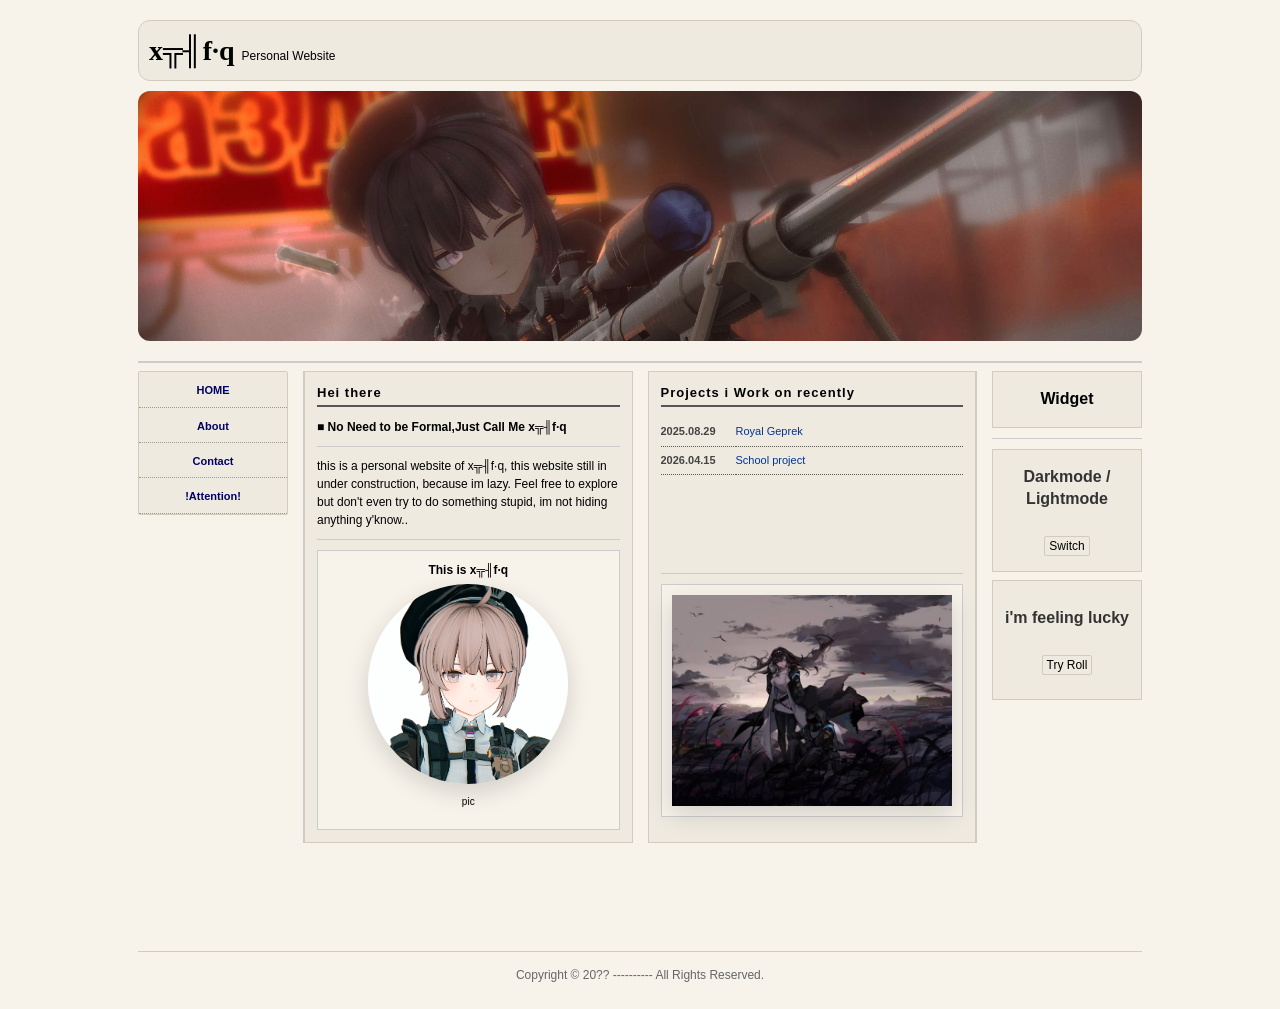
==== index.html @ 41c8975a "ver 0.0.531" ====
<!DOCTYPE html>
<html lang="en">
<head>
    <meta charset="UTF-8">
    <meta name="viewport" content="width=device-width, initial-scale=1.0">
    <title>х╦╢f·q Personal Website</title>
    <link rel="icon" type="image/jpg" href="img/slide2.png" alt="favicon">
    <link rel="stylesheet" href="style.css">
    <script src="script.js" defer></script>
</head>
<body>

    <div class="container">
        <div class="logo-text">
            <h5>х╦╢f·q <span style="font-size:12px; font-family:sans-serif; font-weight:normal;">Personal Website</span></h5>
        </div>

        <header>
            <div class="header-banner"><img src="img/m200.jpg" alt="Banner"></div>
        </header>
        
        <hr style="border:0; border-top:1px solid #ccc; border-bottom:1px solid #ccc;">

        <div class="main-layout">
            <nav class="nav-left is-collapsed">
                <button class="panel-toggle" type="button" aria-expanded="false" aria-controls="site-navigation">
                    <span class="burger-icon" aria-hidden="true">☰</span>
                    <span>MENU</span>
                </button>
                <ul id="site-navigation">
                    <li><a href="#" class="nav-page active" data-page="pg1">HOME</a></li>
                    <li><a href="#" class="nav-page" data-page="pg2">About</a></li>
                    <li><a href="#" class="nav-page" data-page="pg5">Contact</a></li>  
                    <li><a href="#" class="nav-page" data-page="pg6">!Attention!</a></li>  
                </ul>
            </nav>

            <aside class="sidebar-right is-collapsed">
                <button class="panel-toggle" type="button" aria-expanded="false" aria-controls="site-widgets">
                    <span class="burger-icon" aria-hidden="true">☰</span>
                    <span>Widget</span>
                </button>
                <div id="site-widgets" class="widget-content">
                    <div class="widget-txt">
                        <p style="font-weight: bold; font-size: medium;">Widget</p>
                    </div>

                    <hr style="border:0; border-top:1px solid #ccc; margin:10px 0;">

                    <div class="widget-box"><p style="font-weight:bold; font-size: medium">Darkmode / Lightmode</p>
                        <div class="toggle">
                            <button id="dm-tgl">Switch</button>
                        </div>
                    </div>
                    <div class="widget-box"><p style="font-weight: bold; font-size: medium;">i'm feeling lucky</p>
                        <div class="toggle">
                            <button id="popups">Try Roll</button>
                        </div>
                    </div>
                </div>
            </aside>

            <audio id="fronttheme" preload="auto" autoplay loop>
                <source src="audio/Beyond the Stars.mp3" type="audio/mpeg">
            </audio>

            <div id="pg1" class="content-center active-page" style="border-left: 1px solid #ccc; border-right: 1px solid #ccc;">
                

                <div class="column">
                    <h2>Hei there</h2>
                    <div class="topics-content">
                        <p>
                            <strong>■ No Need to be Formal,Just Call Me х╦╢f·q</strong><br>

                            <hr style="border:0; border-top:1px solid #ccc; margin:10px 0;">
                            
                            this is a personal website of х╦╢f·q, this website still in under construction, because im lazy. Feel free to explore but don't even try to do something stupid, im not hiding anything y'know..
                        </p>
                        
                        <hr style="border:0; border-top:1px solid #ccc; margin:10px 0;">
                        <div class="box">
                            <p style="font-weight:bold; margin-bottom:5px;">This is х╦╢f·q</p>
                            <div class="profile-pic">
                                <img src="img/slide3.png" alt="Profile Picture">
                            </div>
                            <p class="txt" style="font-size:10px; color:#000000; margin:10px auto;">pic</p>
                        </div>
                        
                    </div>
                </div>

                <div class="column">
                    <h2>Projects i Work on recently</h2>
                    <div class="project-table">
                        <table>
                            <tr>
                                <td class="date">2025.08.29</td>
                                <td>
                                    <a href="https://github.com/kofilake/royal-geprek">Royal Geprek</a>
                                </td>
                            </tr>
                            <tr>
                                <td class="date">2026.04.15</td>
                                <td>
                                    <a href="https://github.com/FladSixone/blog-sejarah">School project</a>
                                </td>
                            </tr>

                        </table>
                    </div>

                    <hr style="border:0; border-top:1px solid #ccc; margin:10px 0;">
                    
                    <div class="box">
                        <div class="slider-container2">
                                <div class="slider2">
                                    <img src="img/Arknights.jpg" alt="pic 1">
                                    <img src="img/miku.jpeg" alt="pic 2">
                                    <img src="img/zeta.jpeg" alt="pic 3">
                                    <a href="backdoor.html"> 
                                        <img src="img/alice.jpg" alt="pic 4">
                                        <!-- target="_blank" = new tab -->
                                    </a>                         
                                    <!-- duplicate img no 1 -->
                                    <img src="img/Arknights.jpg" alt="pic 1 Dup">
                                </div>
                            </div>
                    </div>
                </div>

            </div>

            <div id="pg2" class="content-center">
                <div class="column">
                    <h2>About</h2>
                    <p>About content goes here.</p>
                </div> 
            </div>
<!--
            <div id="pg3" class="content-center">
                <div class="column">
                    <h2>Live</h2>
                    <p>Live information goes here.</p>
                </div>
            </div>

            <div id="pg4" class="content-center">
                <div class="column">
                    <h2>Goods</h2>
                    <p>Goods information goes here.</p>
                </div>
            </div>
-->
            <div id="pg5" class="content-center">
                <div class="column">
                    <h2>Contact</h2>
                    <p>Contact me through : <br>
                        <ol style="list-style: disc;">
                            <li>Gmail : <a href="mailto:hyueriwaslost@gmail.com" style="text-decoration: none;">message me here</a> </li>
                            <li>Instagram : <a href="https://instagram.com" target="_blank">Kunjungi Instagram Kami</a>
</li>
                        </ol>
                    </p>
                </div>
            </div>

            <div id="pg6" class="content-center">
                <div class="column">
                    <h2>Attention</h2>
                    <p>This Website is under heavy construction because im very lazy and don't have any idea that cross in my mind most of the moment.</p>
                </div>
            </div>

        </div>

        <footer>
            Copyright © 20?? ---------- All Rights Reserved.
        </footer>
    </div>

</body>
</html>
---- style.css ----
*,
*::before,
*::after {
    box-sizing: border-box;
}

body {
    font-family: 'MS PGothic', 'Hiragino Kaku Gothic ProN', Arial, sans-serif;
    background-color: #f7f3eb; /* Warna krem khas website lama */
    color: #000;
    margin: 0;
    padding: 0;
    line-height: 1.4;
    overflow-x: hidden;
    transition: 0.3s;
}

/*darkmode*/
body.dark-mode {
    background-color: #0e121a;
}

body.dark-mode .column {
    background-color: #e0e4ee;
}

body.dark-mode .nav-left {
    background-color: #e0e4ee;
}

body.dark-mode .widget-box {
    background-color: #e0e4ee;
}

body.dark-mode .logo-text {
    background-color: #e0e4ee;
}

body.dark-mode .widget-txt{
    background-color: #e0e4ee;
}

/* Container Utama */
.container {
    width: 1024px;
    margin: 0 auto;
    background-color: transparent;
    padding: 10px;
}

/* Header */
header {
    margin-bottom: 20px;
    margin-top: 10px;
}

.logo-text {
    font-size: 28px;
    font-family: 'Times New Roman', Times, serif;
    margin: 10px 0 5px 0;
    text-align: left;
    background-color: #eeeae0;
    border: 1px solid #d3cbbd;
    border-radius: 12px;
}

.logo-text h5 {
    margin: 0;
    font-size: 28px;
    font-family: 'Times New Roman', Times, serif;
    text-align: left;
    padding: 10px;
}

.header-banner {
    width: 100%;
    height: 250px;
    display: flex;
    justify-content: center;
    color: #666;
}

.header-banner img {
    width: 100%;
    height: 100%;
    object-fit: cover;
    object-position: top;
    display:flex;
    border-radius: 12px;
}


/* Layout Utama */
.main-layout {
    display: flex;
    width: 100%;
    gap: 15px;
    min-height: 60vh;
    align-items: flex-start;
}


/* Navigasi Kiri */
.nav-left {
    width: 150px;
    background-color: #eeeae0;
    border: 1px solid #d3cbbd;
    border-radius: 2px;
    position: sticky;
    top: 24px;
    align-self: flex-start;
    transition: transform 0.25s ease;
    order: 0;
}

.panel-toggle {
    display: none;
}

.nav-left ul {
    list-style: none;
    padding: 0;
    margin: 0;
    gap: 10px;
}

.nav-left li {
    border-bottom: 1px dotted #999;
    padding: 6px 0;
    position: relative;
    text-align: center;
}

.nav-left a {
    text-decoration: none;
    color: #000066;
    font-weight: bold;
    font-size: 11px;
}

.nav-left a:hover {
    text-decoration: none;
}

/* Konten Tengah (News & Topics) */
.content-center {
    flex: 1;
    min-width: 0;
    display: none;
    gap: 15px;
    order: 1;
}

.content-center.active-page {
    display: flex;
    opacity: 1;
}

.column {
    flex: 1;
    min-width: 0;
    background-color: #eeeae0;
    padding: 12px;
    border: 1px solid #d3cbbd;
}

.column h2,
.column p,
.column a,
.column td {
    overflow-wrap: anywhere;
}

.column h2 {
    margin-top: 0;
    font-size: 13px;
    font-weight: bold;
    border-bottom: 2px solid #555;
    padding-bottom: 3px;
    letter-spacing: 1px;
}



/* Tabel/List Berita */
.project-table {
    width: 100%;
    height: fit-content;
    min-height: 145px;
    max-height: 145px;
    overflow-y: auto;
    overflow-x: hidden;
    scrollbar-width: none;
    -ms-overflow-style: none;
}

.project-table::-webkit-scrollbar {
    display: none;
}

.project-table table {
    width: 100%;
    table-layout: fixed;
    border-collapse: collapse;
}

.project-table td {
    padding: 6px 0;
    border-bottom: 1px dotted #555;
    vertical-align: top;
    font-size: 11px;
}

.project-table a {
    text-decoration: none;
    color: #003399;
}

.project-table a:hover {
    text-decoration: none;
}

.date {
    width: 75px;
    font-weight: bold;
    color: #444;
}

/*
.slider-container {
    width: 75%;
    max-width: 100%;
    overflow: hidden; 
    border-radius: 350px;
    box-shadow: 0 8px 24px rgba(0,0,0,0.15);
    align-items: center;
    margin: 15px auto 0px auto;
}

.slider {
    display: flex;
    width: 500%;
    animation: slideLoop 25s infinite ease-in-out; 
}

.slider img {
    width: 20%; 
    height: auto;
    object-fit: cover;
}
*/

.slider-container2 {
    width: 100%;
    max-width: 100%;
    overflow: hidden; 
    box-shadow: 0 8px 24px rgba(0,0,0,0.15);
    align-items: center;
    margin: auto;
}

.slider2 {
    display: flex;
    width: 500%;
    animation: slideLoop 25s infinite ease-in-out; 
}

.slider2 > img,
.slider2 > a {
    flex: 0 0 20%;
    flex-shrink: 0;
    width: 20%;
    min-width: 0;
    overflow: hidden;
}

.slider2 img {
    width: 100%;
    max-width: 100%;
    height: auto;
    object-fit: cover;
    display: block;
}

.slider2 > img {
    width: 20%;
}

@keyframes slideLoop {
    0%, 20% { transform: translateX(0); }
    
    25%, 45% { transform: translateX(-20%); }
    
    50%, 70% { transform: translateX(-40%); }
    
    75%, 95% { transform: translateX(-60%); }
    
    100% { transform: translateX(-80%); }
}


/* Bagian Topics */
.topics-content {
    font-size: 12px;
    line-height: 1.5;
    color: #000;
    opacity: 1;
    min-width: 0;
    max-width: 100%;
    overflow-wrap: anywhere;
    word-break: break-word;
}

.topics-content p {
    margin: 0 0 10px 0;
    max-width: 100%;
    overflow-wrap: anywhere;
    word-break: break-word;
}

.box {
    border: 1px solid #ccc;
    padding: 10px;
    background-color: #f7f3eb;
    text-align: center;
    margin-top: 10px;
}

.box-img img {
    max-width: 100%;
    height: auto;
    display: flex;
    margin: 0 auto 10px auto;
}

.profile-pic {
    width: 200px;
    height: 200px;
    margin: 0 auto;
    overflow: hidden;
    border-radius: 50%;
    box-shadow: 0 8px 24px rgba(0,0,0,0.15);
}

.profile-pic img {
    width: 100%;
    height: 100%;
    object-fit: cover;
    display: block;
}

.box p.txt{
    pointer-events: none;
}

/* Sidebar Kanan */
.sidebar-right {
    width: 150px;
    position: sticky;
    top: 15px;
    align-self: flex-start;
    transition: transform 0.25s ease;
    order: 3;
}

.nav-left.scrolling-down,
.sidebar-right.scrolling-down {
    transform: translateY(-4px);
}

.nav-left.scrolling-up,
.sidebar-right.scrolling-up {
    transform: translateY(0);
}

.widget-content {
    display: block;
}

.widget-txt{
    width: auto;
    min-height: 35px;
    background-color: #eeeae0;
    display: flex;
    border: 1px solid #d3cbbd;
    flex-direction: column;
    align-items: center;
    gap: 10px;
}

.widget-box {
    width: 100%;
    min-height: 120px;
    background-color: #eeeae0;
    border: 1px solid #d3cbbd;
    margin-bottom: 8px;
    display: flex;
    flex-direction: column;
    align-items: center;
    justify-content: center;
    text-align: center;
    font-size: 11px;
    color: #333;
    gap: 10px
}

.toggle{
    margin-bottom: 15px;
}

.toggle button {
    padding: 2px 4px;
    background-color: #eeeae0;
    border: 1px solid #d3cbbd;
    border-radius: 2px;
    cursor: pointer;
    font-size: 12px;
}
.toggle button:hover {
    background-color: #d3cbbd;
    color: #000000;
    
}

.tip-toast {
    position: fixed;
    right: 24px;
    bottom: 24px;
    max-width: min(280px, calc(100vw - 32px));
    padding: 10px 14px;
    border-radius: 8px;
    border: 1px solid rgba(255, 255, 255, 0.2);
    background: rgba(0, 0, 0, 0.8);
    color: #fff;
    font-size: 12px;
    line-height: 1.5;
    box-shadow: 0 12px 28px rgba(0, 0, 0, 0.22);
    opacity: 0;
    transform: translateY(12px);
    transition: opacity 0.25s ease, transform 0.25s ease;
    pointer-events: none;
    z-index: 9999;
}

.tip-toast.show {
    opacity: 1;
    transform: translateY(0);
}

/* Footer */
footer {
    clear: both;
    text-align: center;
    padding: 15px 0;
    margin-top: 40px;
    border-top: 1px solid #ccc;
    font-size: 12px;
    color: #666;
}

@media (max-width: 700px) {
    .container {
        width: 100%;
        padding: 8px;
    }

    .logo-text {
        margin-top: 0;
    }

    .logo-text h5 {
        font-size: 22px;
    }

    header {
        margin-bottom: 12px;
    }

    .header-banner {
        height: 150px;
    }

    .main-layout {
        display: grid;
        grid-template-columns: minmax(0, 1fr) minmax(0, 1fr);
        gap: 10px;
        min-height: 0;
    }

    .nav-left,
    .sidebar-right {
        width: 100%;
        position: sticky;
        top: 30px;
        z-index: 5;
        margin-bottom: 10px;
    }

    .nav-left {
        order: 0;
    }

    .sidebar-right {
        order: 1;
    }

    .panel-toggle {
        width: 100%;
        display: flex;
        align-items: center;
        justify-content: center;
        gap: 8px;
        min-height: 34px;
        padding: 7px;
        border: 0;
        background: transparent;
        color: #000066;
        font: bold 11px 'MS PGothic', sans-serif;
        cursor: pointer;
    }

    .sidebar-right .panel-toggle {
        background-color: #eeeae0;
        border: 1px solid #d3cbbd;
    }

    .nav-left .panel-toggle {
        background-color: #eeeae0;
    }

    .burger-icon {
        font-size: 16px;
        line-height: 1;
    }

    .nav-left ul,
    .widget-content {
        position: absolute;
        top: 100%;
        left: -1px;
        width: calc(100% + 2px);
        z-index: 6;
        margin: 0;
        border: 1px solid #d3cbbd;
        background-color: #eeeae0;
        max-height: 500px;
        overflow: hidden;
        transition: max-height 0.25s ease, opacity 0.2s ease;
    }

    .nav-left.is-collapsed ul,
    .sidebar-right.is-collapsed .widget-content {
        max-height: 0;
        opacity: 0;
    }

    .content-center.active-page {
        display: flex;
        flex-direction: column;
        gap: 10px;
        grid-column: 1 / -1;
    }

    .column {
        width: 100%;
        min-width: 0;
        max-height: none;
    }

    .sidebar-right {
        margin-top: 0;
    }

    .nav-left:not(.is-collapsed) {
        z-index: 7;
    }

}
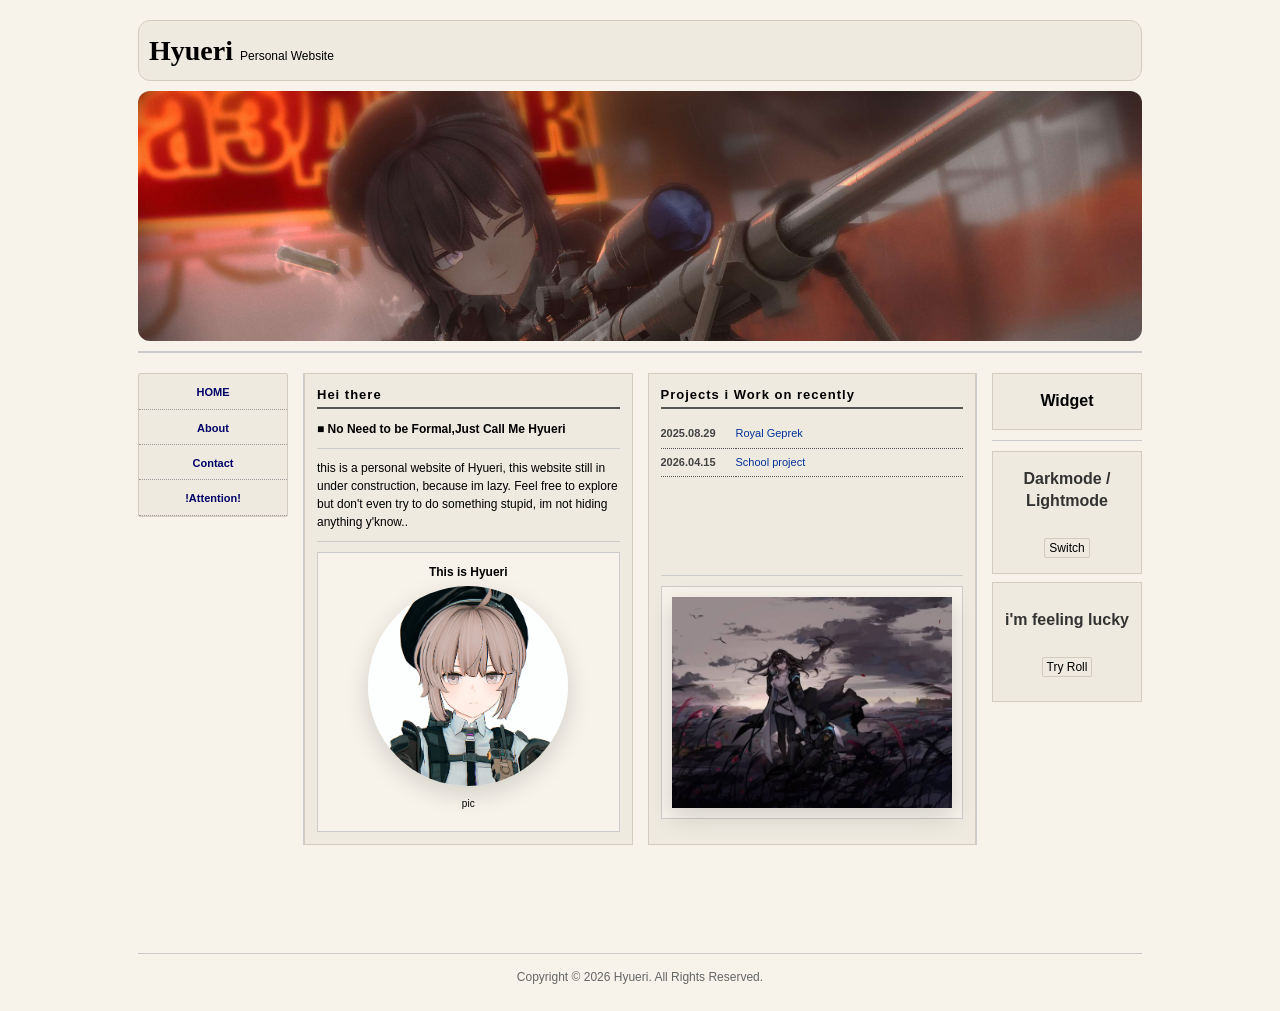
==== commit dcdf88c0: "ver 7" ====
--- a/index.html
+++ b/index.html
@@ -3,7 +3,17 @@
 <head>
     <meta charset="UTF-8">
     <meta name="viewport" content="width=device-width, initial-scale=1.0">
-    <title>х╦╢f·q Personal Website</title>
+    <title>Hyueri Personal Website</title>
+    <script>
+        function enforceArchiveLock() {
+            if (sessionStorage.getItem('archiveLocked') === 'true') {
+                window.location.replace('archive.html');
+            }
+        }
+
+        enforceArchiveLock();
+        window.addEventListener('pageshow', enforceArchiveLock);
+    </script>
     <link rel="icon" type="image/jpg" href="img/slide2.png" alt="favicon">
     <link rel="stylesheet" href="style.css">
     <script src="script.js" defer></script>
@@ -12,7 +22,7 @@
 
     <div class="container">
         <div class="logo-text">
-            <h5>х╦╢f·q <span style="font-size:12px; font-family:sans-serif; font-weight:normal;">Personal Website</span></h5>
+            <h5>Hyueri <span style="font-size:12px; font-family:sans-serif; font-weight:normal;">Personal Website</span></h5>
         </div>
 
         <header>
@@ -31,7 +41,8 @@
                     <li><a href="#" class="nav-page active" data-page="pg1">HOME</a></li>
                     <li><a href="#" class="nav-page" data-page="pg2">About</a></li>
                     <li><a href="#" class="nav-page" data-page="pg5">Contact</a></li>  
-                    <li><a href="#" class="nav-page" data-page="pg6">!Attention!</a></li>  
+                    <li><a href="#" class="nav-page" data-page="pg6">!Attention!</a></li>
+                    <li class="secret-nav-item hidden-secret"><a href="404.html" class="nav-page secret-link">Ё·ДЁi</a></li>
                 </ul>
             </nav>
 
@@ -61,7 +72,7 @@
             </aside>
 
             <audio id="fronttheme" preload="auto" autoplay loop>
-                <source src="audio/Beyond the Stars.mp3" type="audio/mpeg">
+                <source src="audio/Aphasia.mp3" type="audio/mpeg">
             </audio>
 
             <div id="pg1" class="content-center active-page" style="border-left: 1px solid #ccc; border-right: 1px solid #ccc;">
@@ -71,16 +82,16 @@
                     <h2>Hei there</h2>
                     <div class="topics-content">
                         <p>
-                            <strong>■ No Need to be Formal,Just Call Me х╦╢f·q</strong><br>
+                            <strong>■ No Need to be Formal,Just Call Me Hyueri</strong><br>
 
                             <hr style="border:0; border-top:1px solid #ccc; margin:10px 0;">
                             
-                            this is a personal website of х╦╢f·q, this website still in under construction, because im lazy. Feel free to explore but don't even try to do something stupid, im not hiding anything y'know..
+                            this is a personal website of Hyueri, this website still in under construction, because im lazy. Feel free to explore but don't even try to do something stupid, im not hiding anything y'know..
                         </p>
                         
                         <hr style="border:0; border-top:1px solid #ccc; margin:10px 0;">
                         <div class="box">
-                            <p style="font-weight:bold; margin-bottom:5px;">This is х╦╢f·q</p>
+                            <p style="font-weight:bold; margin-bottom:5px;">This is Hyueri</p>
                             <div class="profile-pic">
                                 <img src="img/slide3.png" alt="Profile Picture">
                             </div>
@@ -118,7 +129,7 @@
                                     <img src="img/Arknights.jpg" alt="pic 1">
                                     <img src="img/miku.jpeg" alt="pic 2">
                                     <img src="img/zeta.jpeg" alt="pic 3">
-                                    <a href="backdoor.html"> 
+                                    <a href="archive.html"> 
                                         <img src="img/alice.jpg" alt="pic 4">
                                         <!-- target="_blank" = new tab -->
                                     </a>                         
@@ -134,7 +145,7 @@
             <div id="pg2" class="content-center">
                 <div class="column">
                     <h2>About</h2>
-                    <p>About content goes here.</p>
+                    <p>Information about me is off limits. There's no reason for you to know me more than this.</p>
                 </div> 
             </div>
 <!--
@@ -147,8 +158,8 @@
 
             <div id="pg4" class="content-center">
                 <div class="column">
-                    <h2>Goods</h2>
-                    <p>Goods information goes here.</p>
+                    <h2>Ё·ДЁi</h2>
+                        <button id="popups" a href="archive.html">Ё·ДЁi</button>
                 </div>
             </div>
 -->
@@ -157,8 +168,8 @@
                     <h2>Contact</h2>
                     <p>Contact me through : <br>
                         <ol style="list-style: disc;">
-                            <li>Gmail : <a href="mailto:hyueriwaslost@gmail.com" style="text-decoration: none;">message me here</a> </li>
-                            <li>Instagram : <a href="https://instagram.com" target="_blank">Kunjungi Instagram Kami</a>
+                            <li>Gmail : <a href="mailto:hyueriwaslost@gmail.com" style="text-decoration: none;">Email me</a> </li>
+                            <li>Instagram : <a href="https://instagram.com" target="_blank">Instagram</a>
 </li>
                         </ol>
                     </p>
@@ -175,7 +186,7 @@
         </div>
 
         <footer>
-            Copyright © 20?? ---------- All Rights Reserved.
+            Copyright © 2026 Hyueri. All Rights Reserved.
         </footer>
     </div>
 
--- a/style.css
+++ b/style.css
@@ -51,7 +51,7 @@
 
 /* Header */
 header {
-    margin-bottom: 20px;
+    margin-bottom: 10px;
     margin-top: 10px;
 }
 
@@ -98,6 +98,7 @@
     gap: 15px;
     min-height: 60vh;
     align-items: flex-start;
+    margin-top: 20px;
 }
 
 
@@ -141,6 +142,18 @@
 
 .nav-left a:hover {
     text-decoration: none;
+}
+
+.secret-nav-item {
+    display: none;
+}
+
+.secret-nav-item.visible-secret {
+    display: list-item;
+}
+
+.hidden-secret {
+    display: none;
 }
 
 /* Konten Tengah (News & Topics) */
@@ -448,6 +461,48 @@
     transform: translateY(0);
 }
 
+.now-playing-toast {
+    position: fixed;
+    top: 18px;
+    right: 18px;
+    display: flex;
+    flex-direction: column;
+    gap: 4px;
+    max-width: min(220px, calc(100vw - 32px));
+    padding: 8px 10px;
+    border: 1px solid rgba(0, 0, 0, 0.2);
+    border-right: 3px solid #000;
+    background: rgba(247, 243, 235, 0.94);
+    color: #111;
+    box-shadow: 0 10px 24px rgba(0, 0, 0, 0.12);
+    font-size: 10px;
+    letter-spacing: 0.12em;
+    text-transform: uppercase;
+    opacity: 0;
+    transform: translateY(-12px);
+    transition: opacity 0.25s ease, transform 0.25s ease;
+    pointer-events: none;
+    z-index: 9999;
+}
+
+.now-playing-toast.show {
+    opacity: 1;
+    transform: translateY(0);
+}
+
+.now-playing-label {
+    font-weight: 700;
+}
+
+.now-playing-title {
+    font-size: 12px;
+    letter-spacing: 0.04em;
+    text-transform: none;
+    white-space: nowrap;
+    overflow: hidden;
+    text-overflow: ellipsis;
+}
+
 /* Footer */
 footer {
     clear: both;
